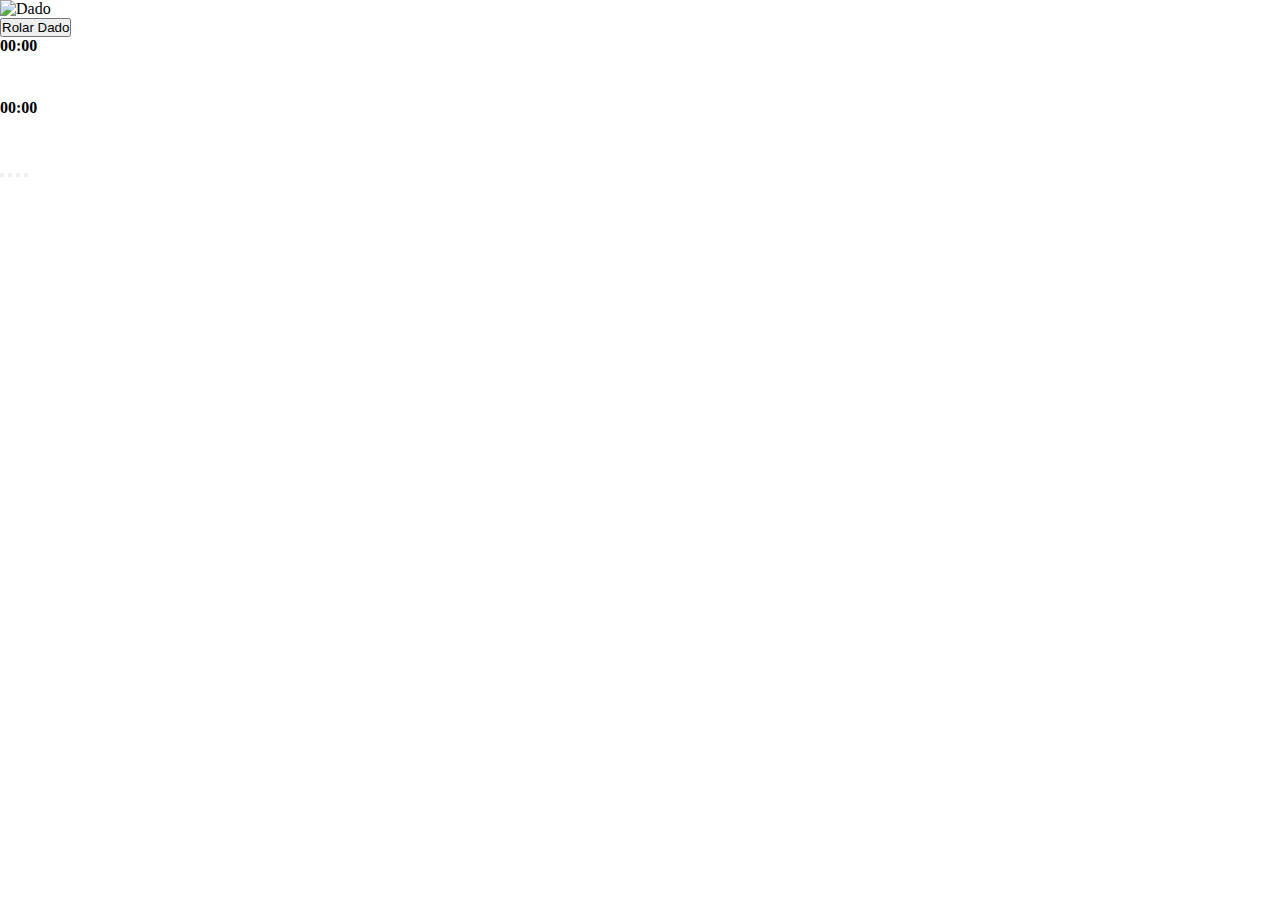
==== game.html @ bf10b504 "progresso gigantesco" ====
<!DOCTYPE html>
<html lang="en">
  <head>
    <meta charset="UTF-8" />
    <meta http-equiv="X-UA-Compatible" content="IE=edge" />
    <meta name="viewport" content="width=device-width, initial-scale=1.0" />
    <link rel="shortcut icon" href="/imgs/favicon.ico" type="image/x-icon">
    <link rel="icon" href="/imgs/favicon.ico" type="image/x-icon">
    <link rel="stylesheet" href="./css/globals.css" />
    <link rel="stylesheet" href="./css/timer.css" />
    <link rel="stylesheet" href="./css/players.css" />
    <link rel="stylesheet" href="./css/sperm.css" />
    <link rel="stylesheet" href="./css/question.css" />
    <link rel="stylesheet" href="./css/dado.css" />
    <link rel="stylesheet" href="./css/board.css" />
    <link rel="stylesheet" href="./css/gameOverlay.css" />
    <title>HemoTableTop</title>
  </head>
  <body>
    <audio
      preload
      id="dadoRolando"
      src="./audios/audios_dado-rolando.mp3"
      type="audio/mpeg"></audio>
    <audio id="music" src="./audios/audios_lobby-classic-game.mp3" loop></audio>

    <div class="overlay">
      <div class="close"></div>
      <div class="right">
        <video id="anim1">
          <source src="animation/animation1.mp4" type="video/mp4">
          Your browser does not support the video tag.
        </video>
      </div>
      <div class="wrong">
        <video id="anim1">
          <source src="animation/animation1.mp4" type="video/mp4">
          Your browser does not support the video tag.
        </video>
      </div>
      <div class="win">
        <video id="anim1">
          <source src="animation/animation1.mp4" type="video/mp4">
          Your browser does not support the video tag.
        </video>
      </div>
    </div>

    <div class="dado">
      <img src="imgs/0.png" alt="Dado" id="imgDado" />
    </div>

    <div class="players">
      <button class="diceRoll" onclick="startPlay()">
        <span>Rolar Dado</span>
      </button>
      <div class="player">
        <div class="score"></div>
        <span class="icon"></span>
        <div class="name"></div>
      </div>
      <div class="player">
        <div class="score"></div>
        <span class="icon"></span>
        <div class="name"></div>
      </div>
    </div>
    
    <div class="question">
      <!-- Altere o conteúdo da pergunta aqui para o tema "sistema circulatório" -->
      <div class="timer">
        <h4 id="time">00:00</h4>
        <canvas
          id="myCanvas"
          width="5000"
          height="40"
          style="border: 0px; display: inline-block"></canvas>
    </div>

    <div class="question">
      <div class="timer">
        <h4 id="time">00:00</h4>
        <canvas
          id="myCanvas"
          width="5000"
          height="40"
          style="border: 0px; display: inline-block"></canvas>
      </div>
      <div class="centerContent">
        <div class="questionsTitle"><p></p></div>
        <div class="answers">
          <button onclick="answer(this)"></button>
          <button onclick="answer(this)"></button>
          <button onclick="answer(this)"></button>
          <button onclick="answer(this)"></button>
        </div>
      </div>
    </div>

    <div class="boardHolder">
      <div class="homos">
        <canvas
          class="homo"
          width="505"
          height="200"
          style="border: 0px; display: inline-block"></canvas>
        <canvas
          class="homo"
          width="505"
          height="200"
          style="border: 0px; display: inline-block"></canvas>
      </div>
      <img src="./imgs/board.png" alt="" />
    </div>

    <script src="./js/logic/temporizador.js"></script>
    <script src="./js/logic/startingGame.js"></script>
    <script src="./js/dado.js"></script>
    <script src="./js/logic/sperm.js"></script>
    <script src="./js/logic/callQuestion.js"></script>
    <script src="./js/overlay.js"></script>
    <script src="./js/logic/game/answers.js"></script>
    <script src="./js/logic/game/board.js"></script>
    <script src="./js/logic/game/walkSperm.js"></script>
    <script src="./js/audio.js"></script>
    <script src="./js/logic/game/turn.js"></script>
  </body>
</html>
---- css/globals.css ----
* {
  margin: 0;
  padding: 0;
  box-sizing: border-box;
}/*# sourceMappingURL=globals.css.map */
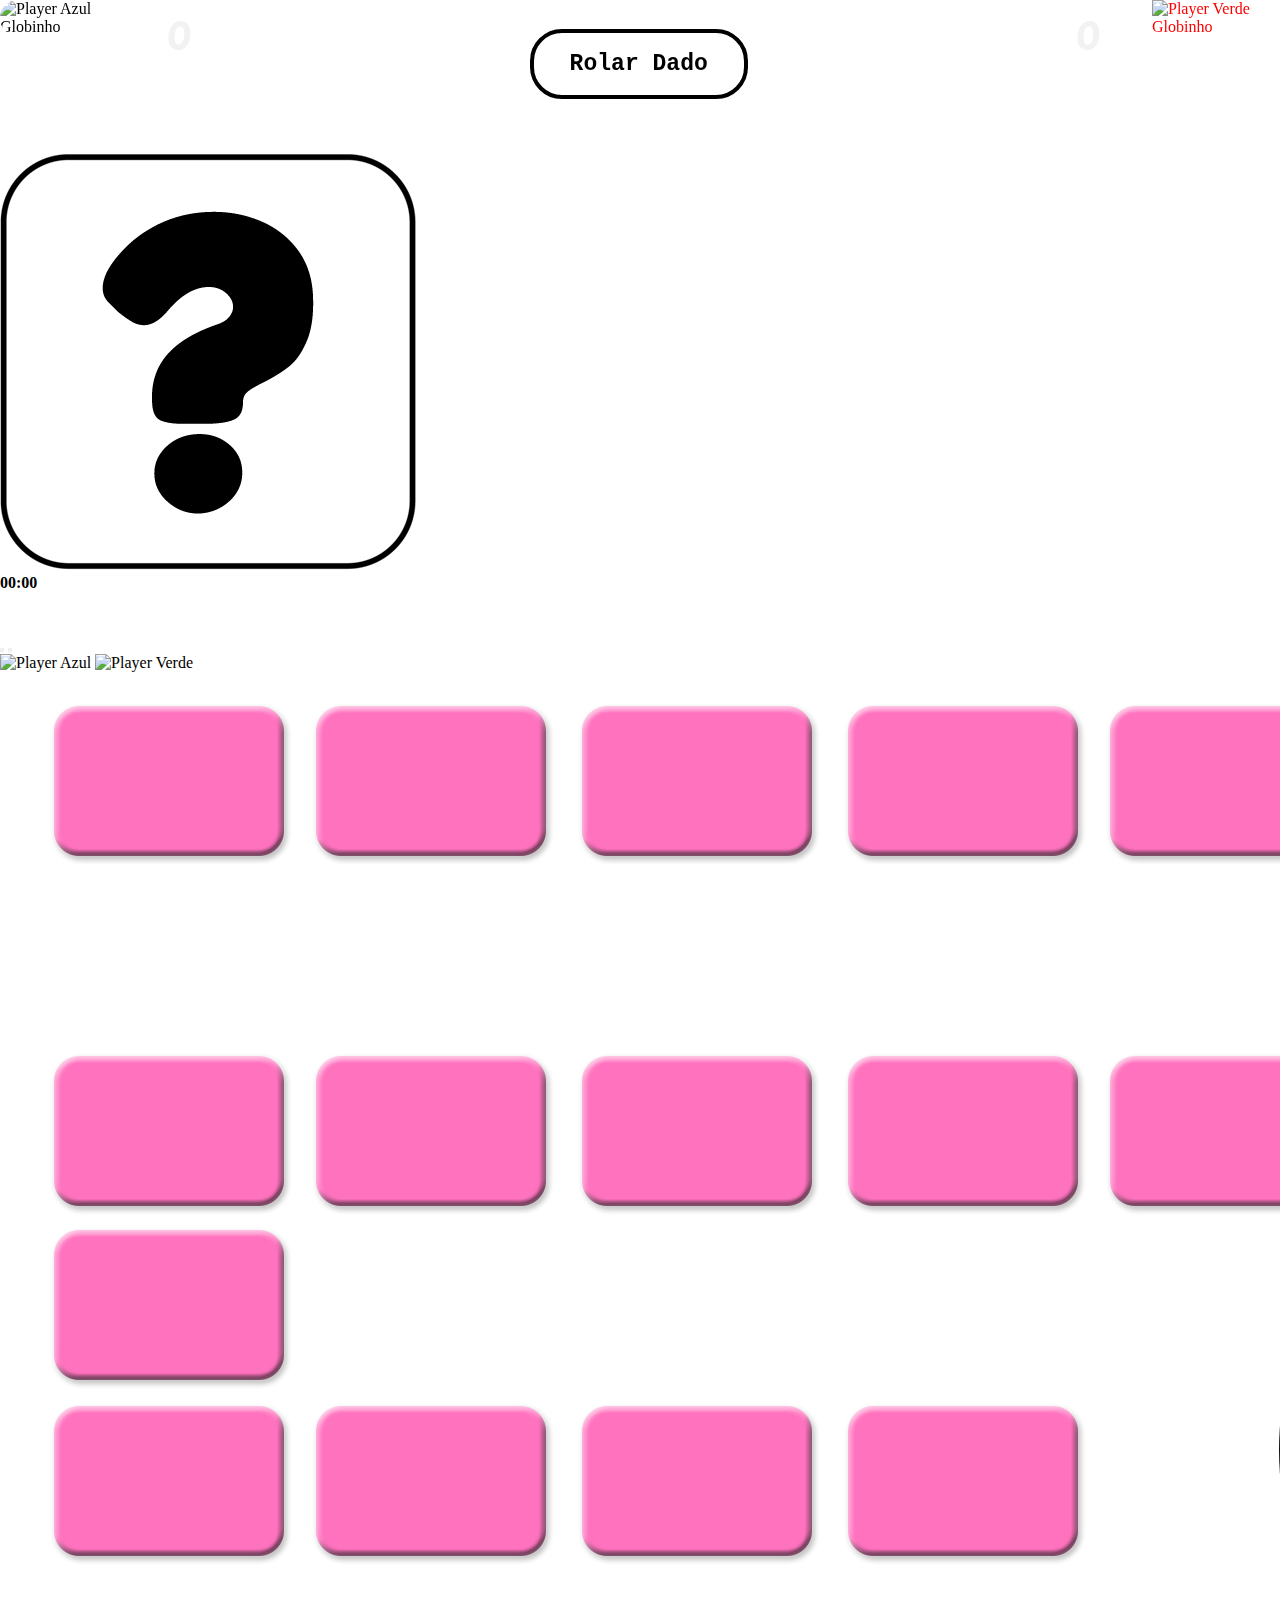
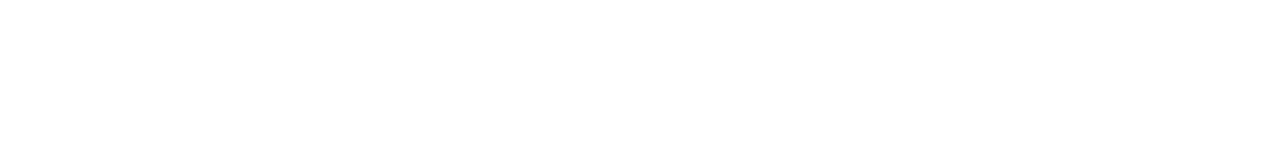
==== commit 57ee9749: "so pra testar" ====
--- a/game.html
+++ b/game.html
@@ -4,8 +4,11 @@
     <meta charset="UTF-8" />
     <meta http-equiv="X-UA-Compatible" content="IE=edge" />
     <meta name="viewport" content="width=device-width, initial-scale=1.0" />
-    <link rel="shortcut icon" href="/imgs/favicon.ico" type="image/x-icon">
-    <link rel="icon" href="/imgs/favicon.ico" type="image/x-icon">
+    <link rel="preconnect" href="https://fonts.googleapis.com" />
+    <link rel="preconnect" href="https://fonts.gstatic.com" crossorigin />
+    <link
+      href="https://fonts.googleapis.com/css2?family=Montserrat&family=Pacifico&display=swap"
+      rel="stylesheet" />
     <link rel="stylesheet" href="./css/globals.css" />
     <link rel="stylesheet" href="./css/timer.css" />
     <link rel="stylesheet" href="./css/players.css" />
@@ -20,30 +23,24 @@
     <audio
       preload
       id="dadoRolando"
-      src="./audios/audios_dado-rolando.mp3"
-      type="audio/mpeg"></audio>
-    <audio id="music" src="./audios/audios_lobby-classic-game.mp3" loop></audio>
+      src="./audios/dado.opus"
+      type="audio/opus"></audio>
+    <audio id="music" src="./audios/ingame.mp3" loop></audio>
 
     <div class="overlay">
       <div class="close"></div>
       <div class="right">
-        <video id="anim1">
-          <source src="animation/animation1.mp4" type="video/mp4">
-          Your browser does not support the video tag.
-        </video>
+        <h3 class="title">Parabéns!</h3>
+        <span>Você está mais perto do ovulo!</span>
       </div>
       <div class="wrong">
-        <video id="anim1">
-          <source src="animation/animation1.mp4" type="video/mp4">
-          Your browser does not support the video tag.
-        </video>
+        <h3 class="title">Você se perdeu!</h3>
+        <span>Infelizmente você se perdeu e andou para trás!</span>
       </div>
-      <div class="win">
-        <video id="anim1">
-          <source src="animation/animation1.mp4" type="video/mp4">
-          Your browser does not support the video tag.
-        </video>
-      </div>
+      <video class="win" id="anim4">
+        <source src="animation/finalvideo.mp4" type="video/mp4">
+        Your browser does not support the video tag.
+      </video>
     </div>
 
     <div class="dado">
@@ -54,27 +51,16 @@
       <button class="diceRoll" onclick="startPlay()">
         <span>Rolar Dado</span>
       </button>
-      <div class="player">
+      <div class="player" id="p1">
         <div class="score"></div>
-        <span class="icon"></span>
-        <div class="name"></div>
+        <img class="icon" src="imgs/PlayerAzulGlobinho.PNG" alt="Player Azul Globinho">
+        <div class="name">Azul</div>
       </div>
-      <div class="player">
+      <div class="player" id="p2">
         <div class="score"></div>
-        <span class="icon"></span>
-        <div class="name"></div>
+        <img class="icon" src="imgs/PlayerVerdeGlobinho.PNG" alt="Player Verde Globinho">
+        <div class="name">Verde</div>
       </div>
-    </div>
-    
-    <div class="question">
-      <!-- Altere o conteúdo da pergunta aqui para o tema "sistema circulatório" -->
-      <div class="timer">
-        <h4 id="time">00:00</h4>
-        <canvas
-          id="myCanvas"
-          width="5000"
-          height="40"
-          style="border: 0px; display: inline-block"></canvas>
     </div>
 
     <div class="question">
@@ -91,24 +77,16 @@
         <div class="answers">
           <button onclick="answer(this)"></button>
           <button onclick="answer(this)"></button>
-          <button onclick="answer(this)"></button>
-          <button onclick="answer(this)"></button>
         </div>
       </div>
     </div>
 
     <div class="boardHolder">
-      <div class="homos">
-        <canvas
-          class="homo"
-          width="505"
-          height="200"
-          style="border: 0px; display: inline-block"></canvas>
-        <canvas
-          class="homo"
-          width="505"
-          height="200"
-          style="border: 0px; display: inline-block"></canvas>
+      <div class="sperms">
+        <img class="sperm" src="imgs/globinhoRight.png" style="z-index: 99;" alt="Player Azul">
+        <img class="sperm" src="imgs/globinhoRight.png" style="z-index: 99;" alt="Player Verde">
+        <img class="sperm" src="imgs/sombraazulplayer.PNG"  alt="">
+        <img class="sperm" src="imgs/sombraVerdeplayer.PNG"  alt="">
       </div>
       <img src="./imgs/board.png" alt="" />
     </div>
@@ -125,4 +103,4 @@
     <script src="./js/audio.js"></script>
     <script src="./js/logic/game/turn.js"></script>
   </body>
-</html>
+</html>--- a/css/players.css
+++ b/css/players.css
@@ -0,0 +1,95 @@
+.players {
+    position: fixed;
+    display: flex;
+    justify-content: space-between; /* Adicionado para alinhar os jogadores nos cantos */
+    top: 0; /* Alterado de bottom para top */
+    width: 100%;
+}
+  
+.players .diceRoll {
+  position: absolute;
+  transform: rotate(0deg); /* Alterado de 'rotate' para 'transform' */
+  width: 17vw;
+  left: 35vw;
+  right: 0;
+  top: 0; /* Adicionado para centralizar verticalmente */
+  bottom: 0; /* Adicionado para centralizar verticalmente */
+  margin: auto; /* Alterado para centralizar tanto horizontalmente quanto verticalmente */
+  height: 5.5vw;
+  cursor: pointer;
+  font-weight: 700;
+  font-size: 1.8vw;
+  border: 0.3rem black solid;
+  background: linear-gradient(to bottom right, white, white);
+  border-radius: 2rem;
+  font-family: monospace;
+  color: black;
+  transition: cubic-bezier(0.175, 0.885, 0.32, 1.275) 0.4s all;
+  padding-inline: 2rem;
+}
+
+
+.players .player {
+    position: relative;
+    width: 17vw;
+    height: 10vw;
+}
+
+.players .player .name {
+    position: absolute;
+    right: 0;
+    bottom: 0;
+    font-family: "Pacifico", sans-serif;
+    font-size: 3vw;
+    color: #f2f2f2;
+    margin-right: 1.5rem;
+    margin-left: 1.5rem;
+    text-align: right;
+    line-height: 3.5vw;
+}
+
+@keyframes blink {
+  0% {background-color: #ffffff;}
+  50% {background-color: #ffffff00;}
+  100% {background-color: #ffffff;}
+}
+
+
+#p2 .icon {
+    position: absolute;
+    right: 0rem;
+    top: 0rem;
+    width: 10vw;
+    pointer-events: none;
+}
+
+#p2 .score {
+    position: absolute;
+    left: 1vw;
+    top: -1vw;
+    font-size: 3rem;
+    color: #f2f2f2;
+    font-family: "Pacifico", cursive;
+}
+
+#p1 .icon {
+  position: absolute;
+  left: 0vw; /* Alterado de right para left */
+  top: 0rem;
+  width: 10vw;
+  pointer-events: none;
+}
+
+#p1 .score {
+  position: absolute;
+  right: 2vw;
+  top: -1vw;
+  font-size: 3rem;
+  color: #f2f2f2;
+  font-family: "Pacifico", cursive;
+}
+  
+  .testsButtons {
+    position: absolute;
+    margin-top: 20rem;
+  }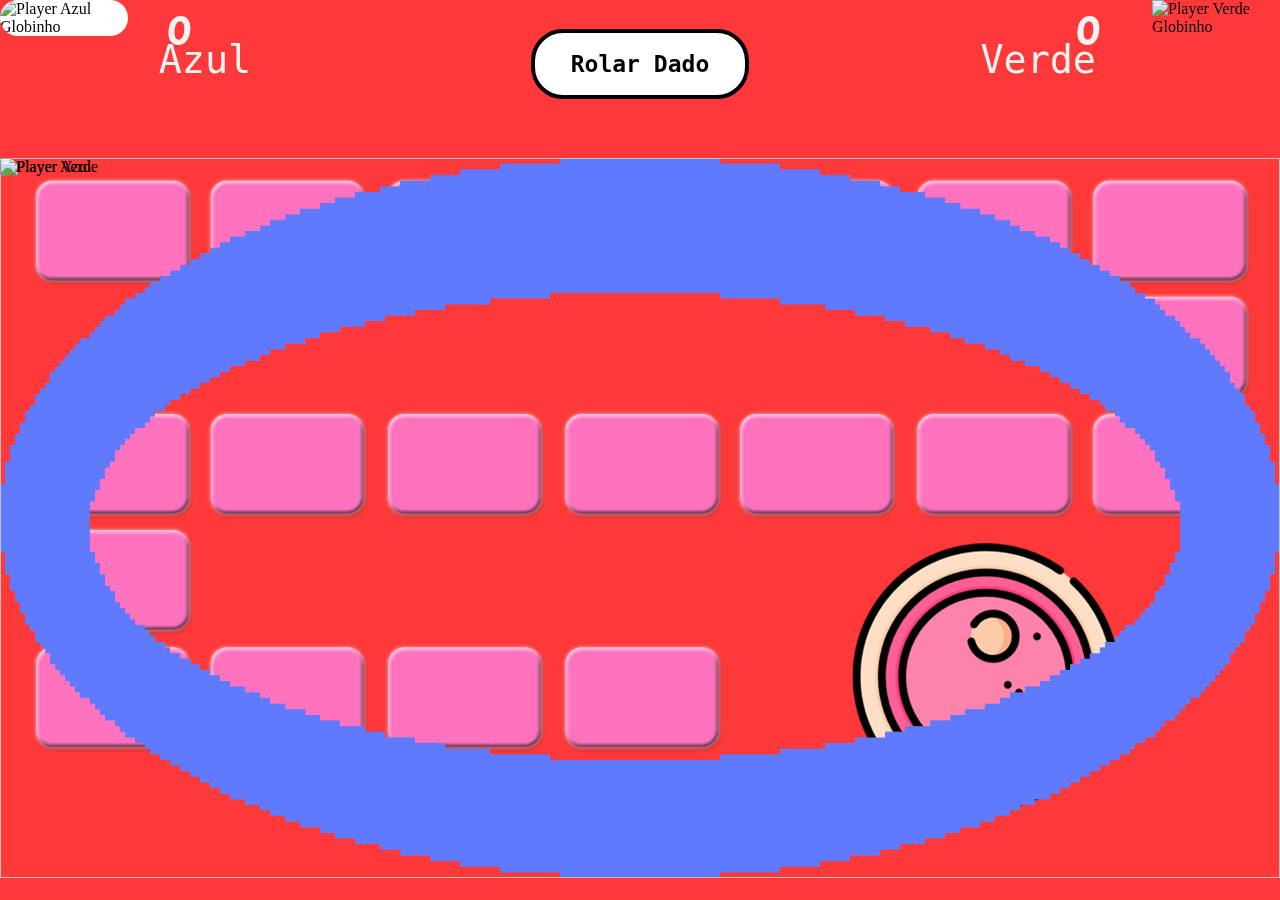
==== commit f3c8c514: "último commit" ====
--- a/game.html
+++ b/game.html
@@ -4,6 +4,8 @@
     <meta charset="UTF-8" />
     <meta http-equiv="X-UA-Compatible" content="IE=edge" />
     <meta name="viewport" content="width=device-width, initial-scale=1.0" />
+    <link rel="shortcut icon" href="/imgs/favicon.ico" type="image/x-icon">
+    <link rel="icon" href="/imgs/favicon.ico" type="image/x-icon">
     <link rel="preconnect" href="https://fonts.googleapis.com" />
     <link rel="preconnect" href="https://fonts.gstatic.com" crossorigin />
     <link
@@ -12,7 +14,7 @@
     <link rel="stylesheet" href="./css/globals.css" />
     <link rel="stylesheet" href="./css/timer.css" />
     <link rel="stylesheet" href="./css/players.css" />
-    <link rel="stylesheet" href="./css/sperm.css" />
+    <link rel="stylesheet" href="./css/hemo.css" />
     <link rel="stylesheet" href="./css/question.css" />
     <link rel="stylesheet" href="./css/dado.css" />
     <link rel="stylesheet" href="./css/board.css" />
@@ -26,21 +28,37 @@
       src="./audios/dado.opus"
       type="audio/opus"></audio>
     <audio id="music" src="./audios/ingame.mp3" loop></audio>
+    <audio id="music" src="./audios/final.mp3" loop></audio>
 
+    <video loop class="win" id="finalazul">
+      <source src="animation/VideoPlayerAzulWin.mp4">
+      Your browser does not support the video tag.
+    </video>
+    <video loop class="win" id="finalverde">
+      <source src="animation/VideoPlayerVerdeWin.mp4">
+      Your browser does not support the video tag.
+    </video>
+    <video class="right" id="anim2">
+      <source src="animation/right.mp4" type="video/mp4">
+      Your browser does not support the video tag.
+    </video>
+    <video class="wrong" id="anim3">
+      <source src="animation/wrong.mp4" type="video/mp4">
+      Your browser does not support the video tag.
+    </video>
+    <video class="win" id="anim4">
+      <source src="animation/finalvideo.mp4" type="video/mp4">
+      Your browser does not support the video tag.
+    </video>
+    
     <div class="overlay">
-      <div class="close"></div>
-      <div class="right">
-        <h3 class="title">Parabéns!</h3>
-        <span>Você está mais perto do ovulo!</span>
+      <div class="win">
+        <h3 class="title">Parabéns <span id="wonPlayer">player</span>!</h3>
+        <br />
+        <span>Você completou o percurso!</span><br />
+        <div id="points">Pontuação: </div><br>
+        <a href="index.html">Jogar de novo!</a>
       </div>
-      <div class="wrong">
-        <h3 class="title">Você se perdeu!</h3>
-        <span>Infelizmente você se perdeu e andou para trás!</span>
-      </div>
-      <video class="win" id="anim4">
-        <source src="animation/finalvideo.mp4" type="video/mp4">
-        Your browser does not support the video tag.
-      </video>
     </div>
 
     <div class="dado">
@@ -77,16 +95,18 @@
         <div class="answers">
           <button onclick="answer(this)"></button>
           <button onclick="answer(this)"></button>
+          <button onclick="answer(this)"></button>
+          <button onclick="answer(this)"></button>
         </div>
       </div>
     </div>
 
     <div class="boardHolder">
-      <div class="sperms">
-        <img class="sperm" src="imgs/globinhoRight.png" style="z-index: 99;" alt="Player Azul">
-        <img class="sperm" src="imgs/globinhoRight.png" style="z-index: 99;" alt="Player Verde">
-        <img class="sperm" src="imgs/sombraazulplayer.PNG"  alt="">
-        <img class="sperm" src="imgs/sombraVerdeplayer.PNG"  alt="">
+      <div class="hemos">
+        <img class="hemo" src="imgs/globinhoRight.png" style="z-index: 99;" alt="Player Azul">
+        <img class="hemo" src="imgs/globinhoRight.png" style="z-index: 99;" alt="Player Verde">
+        <img class="hemo" src="imgs/sombraazulplayer.PNG"  alt="">
+        <img class="hemo" src="imgs/sombraVerdeplayer.PNG"  alt="">
       </div>
       <img src="./imgs/board.png" alt="" />
     </div>
@@ -94,13 +114,14 @@
     <script src="./js/logic/temporizador.js"></script>
     <script src="./js/logic/startingGame.js"></script>
     <script src="./js/dado.js"></script>
-    <script src="./js/logic/sperm.js"></script>
+    <script src="./js/logic/hemo.js"></script>
     <script src="./js/logic/callQuestion.js"></script>
     <script src="./js/overlay.js"></script>
     <script src="./js/logic/game/answers.js"></script>
     <script src="./js/logic/game/board.js"></script>
-    <script src="./js/logic/game/walkSperm.js"></script>
+    <script src="./js/logic/game/walkhemo.js"></script>
     <script src="./js/audio.js"></script>
     <script src="./js/logic/game/turn.js"></script>
+    <script src="./js/logic/game/final.js"></script>
   </body>
 </html>--- a/css/globals.css
+++ b/css/globals.css
@@ -2,4 +2,4 @@
   margin: 0;
   padding: 0;
   box-sizing: border-box;
-}/*# sourceMappingURL=globals.css.map */+}--- a/css/timer.css
+++ b/css/timer.css
@@ -0,0 +1,13 @@
+.timer {
+    position: fixed;
+    top: 0;
+    left: 0;
+    display: none;
+    align-items: center;
+  }
+  .timer #time {
+    font-family: "Montserrat", sans-serif;
+    position: absolute;
+    padding-left: 0.5rem;
+    color: rgb(8, 8, 8);
+  }--- a/css/players.css
+++ b/css/players.css
@@ -1,20 +1,20 @@
 .players {
     position: fixed;
     display: flex;
-    justify-content: space-between; /* Adicionado para alinhar os jogadores nos cantos */
-    top: 0; /* Alterado de bottom para top */
+    justify-content: space-between; 
+    top: 0; 
     width: 100%;
 }
   
 .players .diceRoll {
   position: absolute;
-  transform: rotate(0deg); /* Alterado de 'rotate' para 'transform' */
+  transform: rotate(0deg); 
   width: 17vw;
-  left: 35vw;
+  left: 0vw;
   right: 0;
-  top: 0; /* Adicionado para centralizar verticalmente */
-  bottom: 0; /* Adicionado para centralizar verticalmente */
-  margin: auto; /* Alterado para centralizar tanto horizontalmente quanto verticalmente */
+  top: 0; 
+  bottom: 0; 
+  margin: auto; 
   height: 5.5vw;
   cursor: pointer;
   font-weight: 700;
@@ -66,15 +66,28 @@
 #p2 .score {
     position: absolute;
     left: 1vw;
-    top: -1vw;
+    top: -2vh;
     font-size: 3rem;
     color: #f2f2f2;
     font-family: "Pacifico", cursive;
 }
 
+#p2 .name {
+  position: absolute;
+  right: 12.5vw;
+  bottom: 5vh;
+  font-family: monospace;
+  font-size: 3vw;
+  color: #f2f2f2;
+  margin-right: 1.5rem;
+  margin-left: 1.5rem;
+  text-align: right;
+  line-height: 3.5vw;
+}
+
 #p1 .icon {
   position: absolute;
-  left: 0vw; /* Alterado de right para left */
+  left: 0vw; 
   top: 0rem;
   width: 10vw;
   pointer-events: none;
@@ -83,10 +96,23 @@
 #p1 .score {
   position: absolute;
   right: 2vw;
-  top: -1vw;
+  top: -2vh;
   font-size: 3rem;
   color: #f2f2f2;
   font-family: "Pacifico", cursive;
+}
+
+#p1 .name {
+  position: absolute;
+  right: -4.5vw;
+  bottom: 5vh;
+  font-family: monospace;
+  font-size: 3vw;
+  color: #f2f2f2;
+  margin-right: 1.5rem;
+  margin-left: 1.5rem;
+  text-align: right;
+  line-height: 3.5vw;
 }
   
   .testsButtons {
--- a/css/hemo.css
+++ b/css/hemo.css
@@ -0,0 +1,20 @@
+.hemos {
+    position: relative;
+    height: 56.25vw;
+    max-height: 100%;
+    width: 100%;
+    pointer-events: none;
+    z-index: 100;
+  }
+  @media (min-width: 64em) {
+    .hemos {
+      max-width: 151.1111111111vh;
+    }
+  }
+  .hemos .hemo {
+    position: absolute;
+    display: flex;
+    top: 0;
+    left: 0;
+    transition: all ease-in-out 3s;
+  }--- a/css/question.css
+++ b/css/question.css
@@ -0,0 +1,83 @@
+.question {
+    position: fixed;
+    width: 100vw;
+    height: 0vh;
+    background-color: #ff7875;
+    transform: translate(-50%, -50%);
+    padding: 0 5vw;
+    top: 50%;
+    left: 50%;
+    z-index: 50;
+    transition: cubic-bezier(0.075, 0.82, 0.165, 1) 0.6s all;
+    display: flex;
+    align-items: center;
+    justify-content: center;
+    overflow: hidden;
+  }
+  .question .centerContent {
+    height: 80%;
+    display: flex;
+    flex-direction: column;
+    align-items: center;
+  }
+  .question .questionsTitle {
+    font-family: "Montserrat", sans-serif;
+    height: 50%;
+    display: flex;
+    align-items: center;
+  }
+  .question .questionsTitle p {
+    max-height: 100%;
+    overflow-y: scroll;
+    font-size: 2rem;
+    color: white;
+    font-weight: 900;
+    text-align: justify;
+    padding-right: 1rem;
+  }
+  .question .questionsTitle p::-webkit-scrollbar {
+    width: 6px;
+    margin: 10px;
+  }
+  .question .questionsTitle p::-webkit-scrollbar-track {
+    background: none;
+    padding: 10px;
+  }
+  .question .questionsTitle p::-webkit-scrollbar-thumb {
+    background: rgba(255, 255, 255, 0.6);
+    border-radius: 50px;
+  }
+  .question .questionsTitle p::-webkit-scrollbar-thumb:hover {
+    background: rgba(255, 255, 255, 0.8);
+  }
+  .question .questionsTitle p::-webkit-scrollbar-thumb:window-inactive {
+    background: rgba(255, 255, 255, 0.4);
+  }
+  .question .answers {
+    width: 80%;
+    height: 40%;
+    margin-top: 4%;
+  }
+  .question .answers button {
+    width: 45%;
+    height: 40%;
+    border: #f2f2f2 0.25rem solid;
+    background-color: #fc5e5b;
+    border-radius: 2rem;
+    margin-bottom: 4%;
+    color: black;
+    font-weight: 700;
+    font-size: 100%;
+    padding: 1rem;
+    cursor: pointer;
+    transition: all ease-in-out 0.2s;
+  }
+  .question .answers button:nth-child(odd) {
+    float: right;
+  }
+  #anim2, #anim3, #anim4, #finalverde, #finalazul {
+    display: none;
+    width: 100vw;
+    height: 100vh;
+    z-index: 9999;
+  }--- a/css/dado.css
+++ b/css/dado.css
@@ -0,0 +1,43 @@
+.dado {
+    position: absolute;
+    transform: translate(-50%, -50%);
+    top: 40vh;
+    left: 50%;
+  }
+  
+  #imgDado {
+    width: 20vw;
+    display: none;
+  }
+  
+  @keyframes mover {
+    0% {
+      transform: translateY(0px);
+      transform: rotate(45deg);
+      opacity: 0;
+    }
+    50% {
+      transform: scale(50%);
+    }
+    100% {
+      transform: translateY(-15px);
+      transform: rotate(-45deg);
+      opacity: 1;
+    }
+  }
+  @keyframes aparecer {
+    to {
+      opacity: 0;
+    }
+    from {
+      opacity: 1;
+    }
+  }
+  .animar {
+    animation: mover 0.5s infinite alternate;
+    
+  }
+  
+  .aparecer {
+    animation: aparecer 1.5s ease-in;
+  }--- a/css/board.css
+++ b/css/board.css
@@ -0,0 +1,27 @@
+body {
+    background-color: rgb(255, 57, 57);
+  }
+  
+  .boardHolder {
+    position: absolute;
+    width: 100vw;
+    height: 85vh;
+    top: 15vh;
+    left: 0;
+    z-index: -10;
+    display: flex;
+    justify-content: center;
+    align-items: center;
+  }
+  .boardHolder img {
+    position: absolute;
+    height: 56.25vw;
+    max-height: 100%;
+    width: 100%;
+    pointer-events: none;
+  }
+  @media (min-width: 64em) {
+    .boardHolder img {
+      max-width: 151.1111111111vh;
+    }
+  }--- a/css/gameOverlay.css
+++ b/css/gameOverlay.css
@@ -0,0 +1,87 @@
+.overlay {
+    visibility: hidden;
+    position: fixed;
+    transform: translate(-50%, -50%);
+    transform-origin: center center;
+    top: 80%;
+    left: 50%;
+    z-index: 125;
+    background-color: #fc5e5b00;
+    border-radius: 2rem;
+    text-align: center;
+  }
+  .overlay span {
+    margin-top: 1rem;
+    font-family: monospace;
+    font-size: 1.5rem;
+    color: rgb(255, 255, 255);
+  }
+  .overlay #points {
+    margin-top: 0.5rem;
+    font-size: 1.5rem;
+    color: rgb(255, 255, 255);
+    font-family: monospace;
+  }
+  .overlay a {
+    color: black;
+    font-size: 1.25rem;
+    text-decoration: none;
+    font-family: monospace;
+    margin-top: 2rem;
+    border: 0.3rem black solid;
+    background: linear-gradient(to bottom right, white, white);
+    border-radius: 2rem;
+    padding: 0.3rem 1.5rem;
+  }
+  .overlay .title {
+    font-size: 2rem;
+    color: rgb(255, 255, 255);
+    font-family: "Pacifico", cursive;
+    letter-spacing: 0.25rem;
+    text-align: center;
+  }
+  .overlay .title span {
+    font-size: 2rem;
+    color: rgb(255, 255, 255);
+    font-family: "Pacifico", cursive;
+    letter-spacing: 0.25rem;
+  }
+  
+  .fade-in {
+    animation: fade-in 0.4s ease-in-out forwards;
+  }
+  
+  .fade-out {
+    animation: fade-out 0.4s ease-in-out forwards;
+  }
+  
+  @keyframes fade-in {
+    from {
+      visibility: hidden;
+      transform: scale(0) translate(-50%, -50%);
+      opacity: 0;
+    }
+    1% {
+      visibility: visible;
+    }
+    to {
+      visibility: visible;
+      transform: scale(1) translate(-50%, -50%);
+      opacity: 1;
+    }
+  }
+  @keyframes fade-out {
+    from {
+      visibility: visible;
+      transform: scale(1) translate(-50%, -50%);
+      opacity: 1;
+    }
+    99% {
+      visibility: hidden;
+    }
+    to {
+      visibility: hidden;
+      transform: scale(0) translate(-50%, -50%);
+      opacity: 0;
+    }
+  }